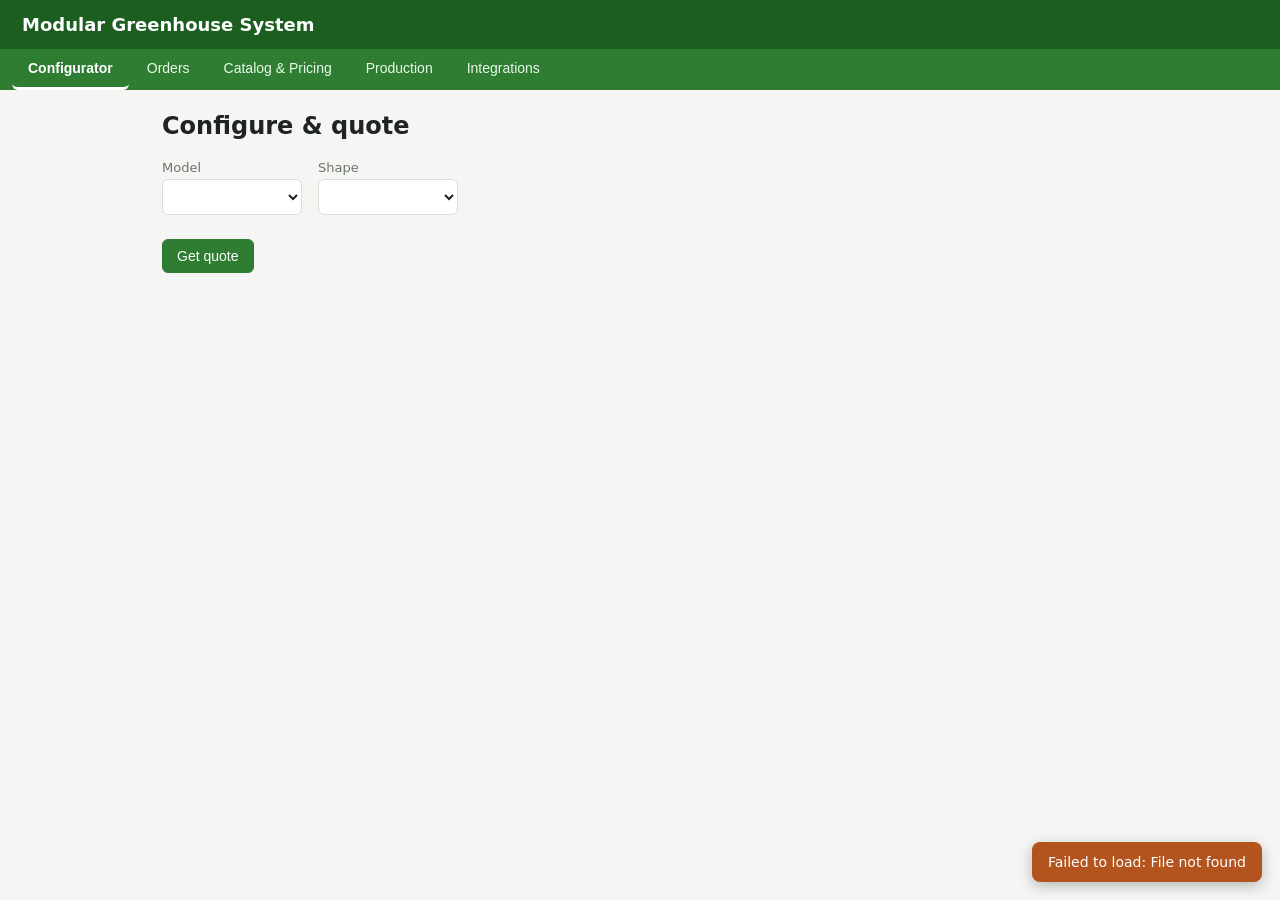
==== ui/index.html @ 7ad5b841 "Add full operations suite: API backend, admin UI, production planning, integrations Builds the self-" ====
<!DOCTYPE html>
<html lang="en">
<head>
  <meta charset="utf-8" />
  <meta name="viewport" content="width=device-width, initial-scale=1" />
  <title>Modular Greenhouse System — Admin</title>
  <link rel="stylesheet" href="/ui/styles.css" />
</head>
<body>
  <header>
    <h1>Modular Greenhouse System</h1>
    <span id="company" class="muted"></span>
  </header>

  <nav id="tabs">
    <button data-tab="configurator" class="active">Configurator</button>
    <button data-tab="orders">Orders</button>
    <button data-tab="catalog">Catalog &amp; Pricing</button>
    <button data-tab="production">Production</button>
    <button data-tab="integrations">Integrations</button>
  </nav>

  <main>
    <!-- Configurator -->
    <section id="configurator" class="tab active">
      <h2>Configure &amp; quote</h2>
      <div class="row">
        <label>Model
          <select id="cfg-model"></select>
        </label>
        <label>Shape
          <select id="cfg-shape"></select>
        </label>
      </div>
      <div id="cfg-runs" class="row"></div>
      <button id="cfg-quote" class="primary">Get quote</button>
      <div id="cfg-result"></div>
      <div id="cfg-save" class="hidden card">
        <h3>Save as order</h3>
        <div class="row">
          <label>Customer name <input id="cfg-cust-name" /></label>
          <label>Customer email <input id="cfg-cust-email" /></label>
        </div>
        <button id="cfg-save-btn" class="primary">Save order</button>
      </div>
    </section>

    <!-- Orders -->
    <section id="orders" class="tab">
      <h2>Orders</h2>
      <div class="row">
        <label>Filter status
          <select id="orders-filter">
            <option value="">all</option>
            <option value="quote">quote</option>
            <option value="confirmed">confirmed</option>
            <option value="in_production">in_production</option>
            <option value="shipped">shipped</option>
            <option value="cancelled">cancelled</option>
          </select>
        </label>
        <button id="orders-refresh">Refresh</button>
      </div>
      <div id="orders-list"></div>
    </section>

    <!-- Catalog -->
    <section id="catalog" class="tab">
      <h2>Catalog &amp; pricing</h2>
      <p class="muted">Set real prices, weights, and co-packer assignment. Flip
        "verified" once a price is real — unverified prices stay out of quote totals.</p>
      <div id="catalog-models"></div>
      <h3>Configuration limits (engineering triage)</h3>
      <p class="muted">Enter the largest run / footprint / junction count your
        existing engineering already covers, then mark verified.</p>
      <div id="catalog-limits"></div>
    </section>

    <!-- Production -->
    <section id="production" class="tab">
      <h2>Production planning</h2>
      <div class="card">
        <h3>New fabrication session</h3>
        <div class="row">
          <label>Week of <input id="fab-week" type="date" /></label>
          <label>Label <input id="fab-label" placeholder="e.g. Week 22 build" /></label>
          <button id="fab-create" class="primary">Create session</button>
        </div>
      </div>
      <div id="fab-sessions"></div>
      <div class="card">
        <h3>Ad-hoc stock list by status</h3>
        <div class="row">
          <label>Status
            <select id="stock-status">
              <option value="confirmed">confirmed</option>
              <option value="in_production">in_production</option>
              <option value="quote">quote</option>
            </select>
          </label>
          <button id="stock-build">Build stock list</button>
        </div>
        <div id="stock-result"></div>
      </div>
    </section>

    <!-- Integrations -->
    <section id="integrations" class="tab">
      <h2>Integrations</h2>
      <p class="muted">Add your own API keys. They are encrypted at rest and
        never shown again in full. Use "Test" to confirm a key works.</p>
      <div class="card">
        <h3>Add / update credentials</h3>
        <label>Provider <select id="int-provider"></select></label>
        <div id="int-fields"></div>
        <button id="int-save" class="primary">Save credentials</button>
      </div>
      <div id="int-list"></div>
    </section>
  </main>

  <div id="toast" class="hidden"></div>
  <script src="/ui/app.js"></script>
</body>
</html>
---- ui/styles.css ----
:root {
  --green: #2f7d32;
  --green-dark: #1b5e20;
  --bg: #f5f6f4;
  --card: #ffffff;
  --border: #d9ddd6;
  --text: #1f2421;
  --muted: #6b756c;
  --warn: #b3541e;
  --ok: #2f7d32;
}

* { box-sizing: border-box; }

body {
  margin: 0;
  font-family: system-ui, -apple-system, Segoe UI, Roboto, sans-serif;
  background: var(--bg);
  color: var(--text);
}

header {
  background: var(--green-dark);
  color: #fff;
  padding: 14px 22px;
  display: flex;
  align-items: baseline;
  gap: 14px;
}
header h1 { font-size: 18px; margin: 0; }
header .muted { color: #cfe3cf; font-size: 13px; }

nav#tabs {
  display: flex;
  gap: 2px;
  background: var(--green);
  padding: 0 12px;
  flex-wrap: wrap;
}
nav#tabs button {
  background: transparent;
  border: none;
  color: #eafaea;
  padding: 11px 16px;
  cursor: pointer;
  font-size: 14px;
  border-bottom: 3px solid transparent;
}
nav#tabs button.active {
  color: #fff;
  border-bottom-color: #fff;
  font-weight: 600;
}

main { padding: 22px; max-width: 1000px; margin: 0 auto; }
.tab { display: none; }
.tab.active { display: block; }

h2 { margin-top: 0; }
.muted { color: var(--muted); font-size: 13px; }
.hidden { display: none !important; }

.row { display: flex; gap: 16px; flex-wrap: wrap; align-items: flex-end; margin: 12px 0; }
label { display: flex; flex-direction: column; font-size: 13px; color: var(--muted); gap: 4px; }
input, select {
  padding: 8px 10px;
  border: 1px solid var(--border);
  border-radius: 6px;
  font-size: 14px;
  background: #fff;
  color: var(--text);
  min-width: 140px;
}

button {
  padding: 8px 14px;
  border: 1px solid var(--border);
  border-radius: 6px;
  background: #fff;
  cursor: pointer;
  font-size: 14px;
}
button.primary { background: var(--green); color: #fff; border-color: var(--green); }
button.primary:hover { background: var(--green-dark); }
button.danger { color: var(--warn); border-color: var(--warn); }

.card {
  background: var(--card);
  border: 1px solid var(--border);
  border-radius: 8px;
  padding: 16px;
  margin: 14px 0;
}

table { width: 100%; border-collapse: collapse; margin: 8px 0; background: #fff; }
th, td { text-align: left; padding: 8px 10px; border-bottom: 1px solid var(--border); font-size: 14px; }
th { color: var(--muted); font-weight: 600; }

.badge { display: inline-block; padding: 2px 8px; border-radius: 99px; font-size: 12px; font-weight: 600; }
.badge.ok { background: #e2f2e2; color: var(--ok); }
.badge.warn { background: #fae7d8; color: var(--warn); }
.badge.muted { background: #ececec; color: var(--muted); }

.tbd { color: var(--warn); font-size: 12px; }

#toast {
  position: fixed;
  bottom: 18px;
  right: 18px;
  background: var(--text);
  color: #fff;
  padding: 12px 16px;
  border-radius: 8px;
  font-size: 14px;
  max-width: 360px;
  box-shadow: 0 4px 14px rgba(0,0,0,.25);
}
#toast.err { background: var(--warn); }
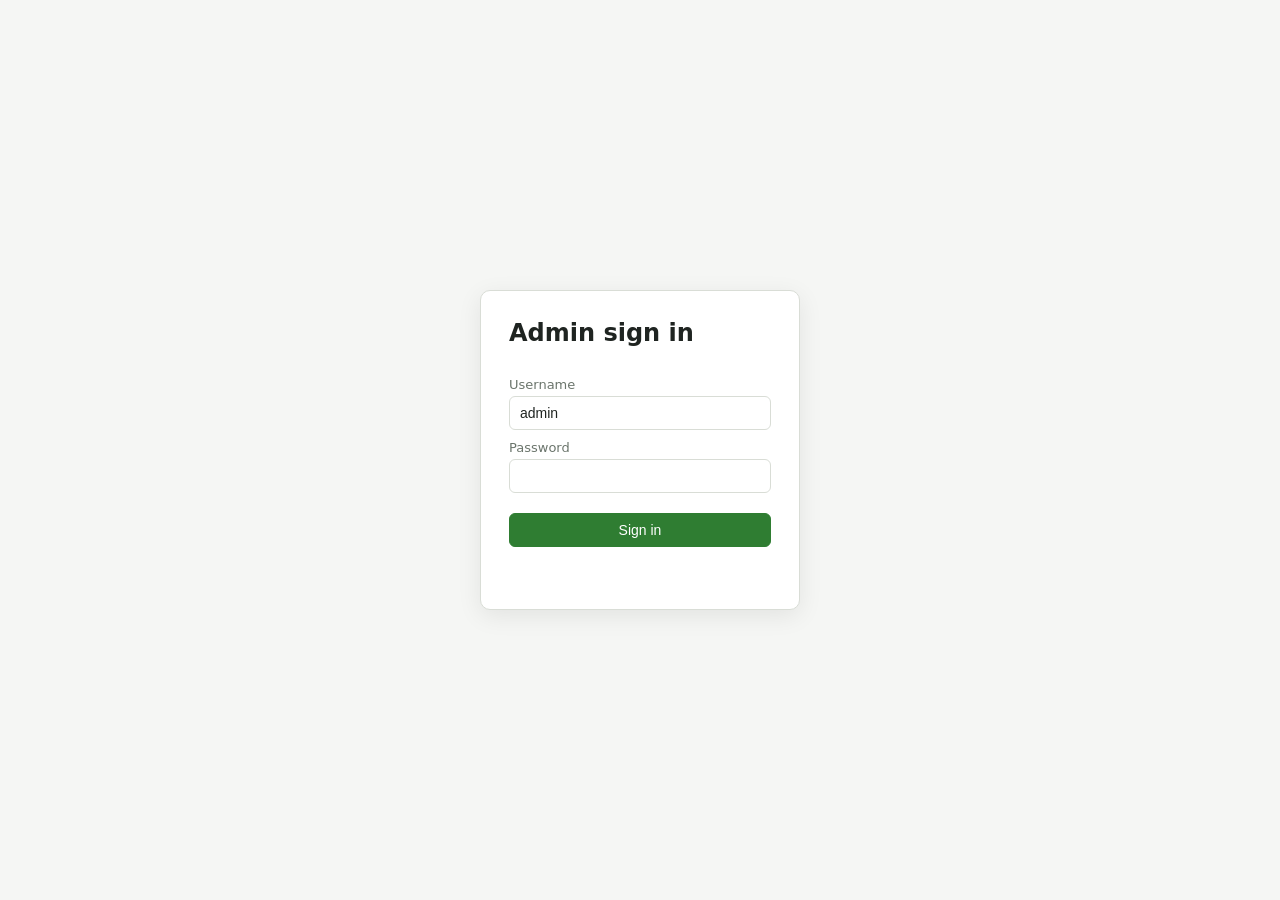
==== commit 86347c15: "Add admin authentication and SMTP email wiring Admin auth (single-admin): - api/auth.py: password fr" ====
--- a/ui/index.html
+++ b/ui/index.html
@@ -7,9 +7,21 @@
   <link rel="stylesheet" href="/ui/styles.css" />
 </head>
 <body>
+  <div id="login" class="hidden">
+    <div class="login-card">
+      <h2>Admin sign in</h2>
+      <label>Username <input id="login-user" value="admin" /></label>
+      <label>Password <input id="login-pass" type="password" /></label>
+      <button id="login-btn" class="primary" style="margin-top:10px">Sign in</button>
+      <p id="login-err" class="tbd"></p>
+    </div>
+  </div>
+
+  <div id="app" class="hidden">
   <header>
     <h1>Modular Greenhouse System</h1>
     <span id="company" class="muted"></span>
+    <button id="logout-btn" style="margin-left:auto">Sign out</button>
   </header>
 
   <nav id="tabs">
@@ -118,6 +130,7 @@
       <div id="int-list"></div>
     </section>
   </main>
+  </div>
 
   <div id="toast" class="hidden"></div>
   <script src="/ui/app.js"></script>
--- a/ui/styles.css
+++ b/ui/styles.css
@@ -103,6 +103,28 @@
 
 .tbd { color: var(--warn); font-size: 12px; }
 
+#login {
+  position: fixed;
+  inset: 0;
+  background: var(--bg);
+  display: flex;
+  align-items: center;
+  justify-content: center;
+}
+.login-card {
+  background: var(--card);
+  border: 1px solid var(--border);
+  border-radius: 10px;
+  padding: 28px;
+  width: 320px;
+  display: flex;
+  flex-direction: column;
+  gap: 10px;
+  box-shadow: 0 6px 24px rgba(0,0,0,.08);
+}
+.login-card input { width: 100%; }
+header { align-items: center; }
+
 #toast {
   position: fixed;
   bottom: 18px;
